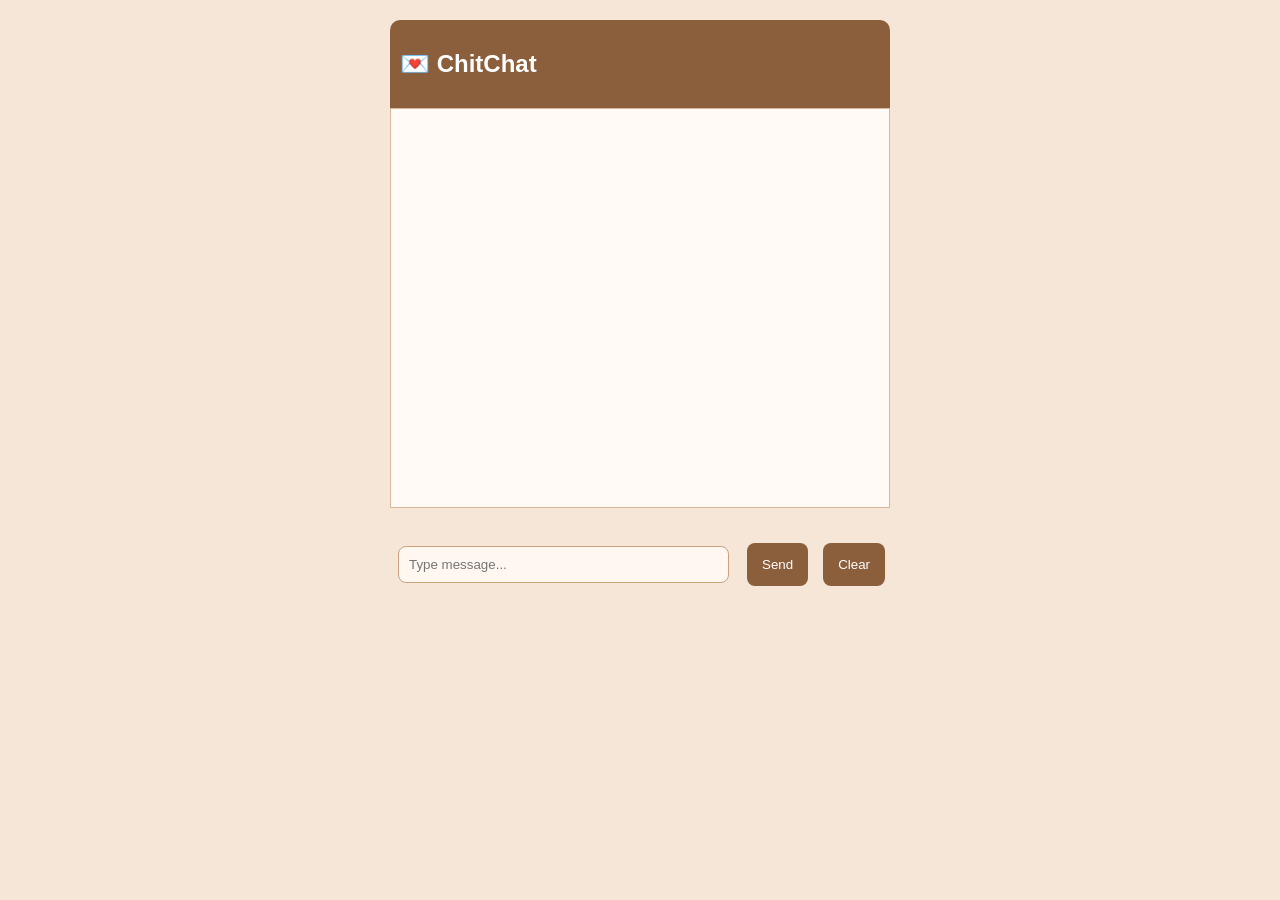
==== chat.html @ 9a0c8846 "Add files via upload" ====
<!DOCTYPE html>
<html>

<head>
<meta charset="UTF-8">
<meta name="viewport" content="width=device-width, initial-scale=1">
<title>Chat 💌</title>
<link rel="stylesheet" href="style.css">
</head>

<body>

<div class="chat-container">

<div class="top">
<h2>💌 ChitChat</h2>
<span id="userName"></span>
</div>

<div id="messages" class="messages"></div>
<div id="typing" class="typing"></div>

<div class="bottom">

<input id="msg" placeholder="Type message...">
<button onclick="sendMessage()">Send</button>
<button onclick="clearChat()">Clear</button>

</div>

</div>

<script src="/socket.io/socket.io.js"></script>
<script src="script.js"></script>

</body>
</html>
---- style.css ----
*{
box-sizing:border-box;
font-family:Arial;
}

body{
margin:0;
background:#f5e6d8;
color:#3b2f2f;
}

/* LOGIN */
.container{
text-align:center;
margin-top:100px;
}

input{
padding:10px;
margin:8px;
border:1px solid #c8a27a;
border-radius:8px;
outline:none;
background:#fff7f0;
width:200px;
}

button{
padding:10px 15px;
margin:5px;
border:none;
border-radius:8px;
cursor:pointer;
background:#8b5e3c;
color:white;
}

button:hover{
background:#6f452b;
}

/* CHAT */
.chat-container{
width:90%;
max-width:500px;
margin:auto;
margin-top:20px;
}

.top{
background:#8b5e3c;
color:white;
padding:10px;
border-radius:10px 10px 0 0;
}

/* MESSAGES BOX */
.messages{
height:400px;
overflow-y:auto;
background:#fffaf5;
padding:10px;
border:1px solid #d6b89a;
display:flex;
flex-direction:column;
}

/* BUBBLES */
.bubble{
padding:8px;
margin:5px;
border-radius:10px;
max-width:70%;
word-wrap:break-word;
}

.left{
background:#e6c3a3;
color:#3b2f2f;
align-self:flex-start;
}

.right{
background:#6f452b;
color:white;
margin-left:auto;
}

/* INPUT AREA */
.bottom{
display:flex;
gap:5px;
margin-top:10px;
}

.bottom input{
flex:1;
}

.typing{
font-size:14px;
color:#8b5e3c;
height:20px;
padding-left:5px;
}
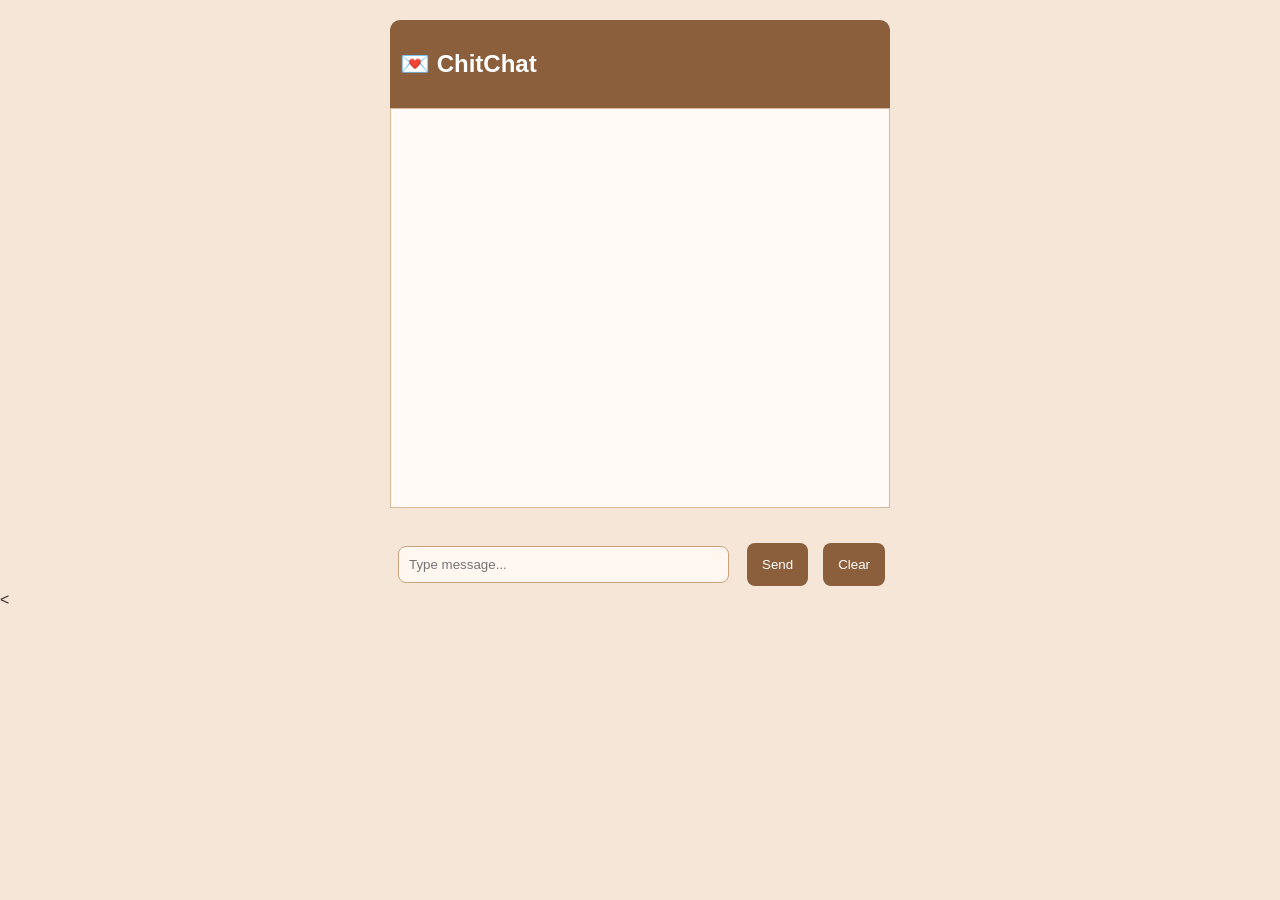
==== commit 79036bea: "UPDATED CODE" ====
--- a/chat.html
+++ b/chat.html
@@ -1,5 +1,5 @@
 <!DOCTYPE html>
-<html>
+<html lang="en">
 
 <head>
 <meta charset="UTF-8">
@@ -12,17 +12,23 @@
 
 <div class="chat-container">
 
+<!-- TOP BAR -->
 <div class="top">
 <h2>💌 ChitChat</h2>
 <span id="userName"></span>
 </div>
 
+<!-- MESSAGES -->
 <div id="messages" class="messages"></div>
+
+<!-- TYPING STATUS -->
 <div id="typing" class="typing"></div>
 
+<!-- INPUT AREA -->
 <div class="bottom">
 
-<input id="msg" placeholder="Type message...">
+<input id="msg" type="text" placeholder="Type message..." autocomplete="off">
+
 <button onclick="sendMessage()">Send</button>
 <button onclick="clearChat()">Clear</button>
 
@@ -30,8 +36,10 @@
 
 </div>
 
-<script src="/socket.io/socket.io.js"></script>
-<script src="script.js"></script>
+<!-- SOCKET.IO (MUST LOAD FIRST) -->
+<script src="https://cdn.socket.io/4.8.3/socket.io.min.js"></script>
+  
+<<script src="./script.js"></script>
 
 </body>
-</html>+</html>
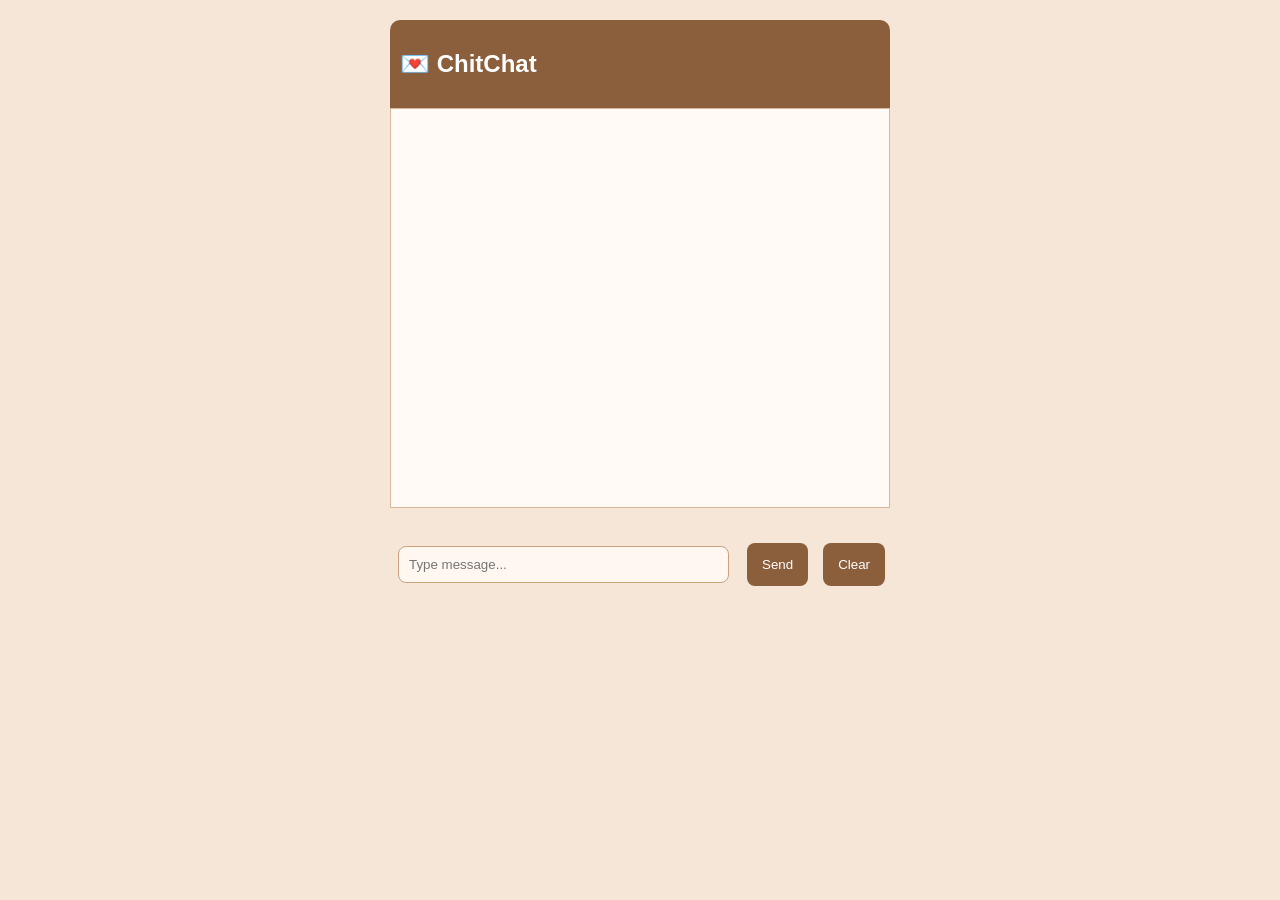
==== commit bc74d9ca: "Fix HTML formatting and structure in chat.html" ====
--- a/chat.html
+++ b/chat.html
@@ -38,8 +38,7 @@
 
 <!-- SOCKET.IO (MUST LOAD FIRST) -->
 <script src="https://cdn.socket.io/4.8.3/socket.io.min.js"></script>
-  
-<<script src="./script.js"></script>
+<script src="./script.js"></script>
 
 </body>
 </html>
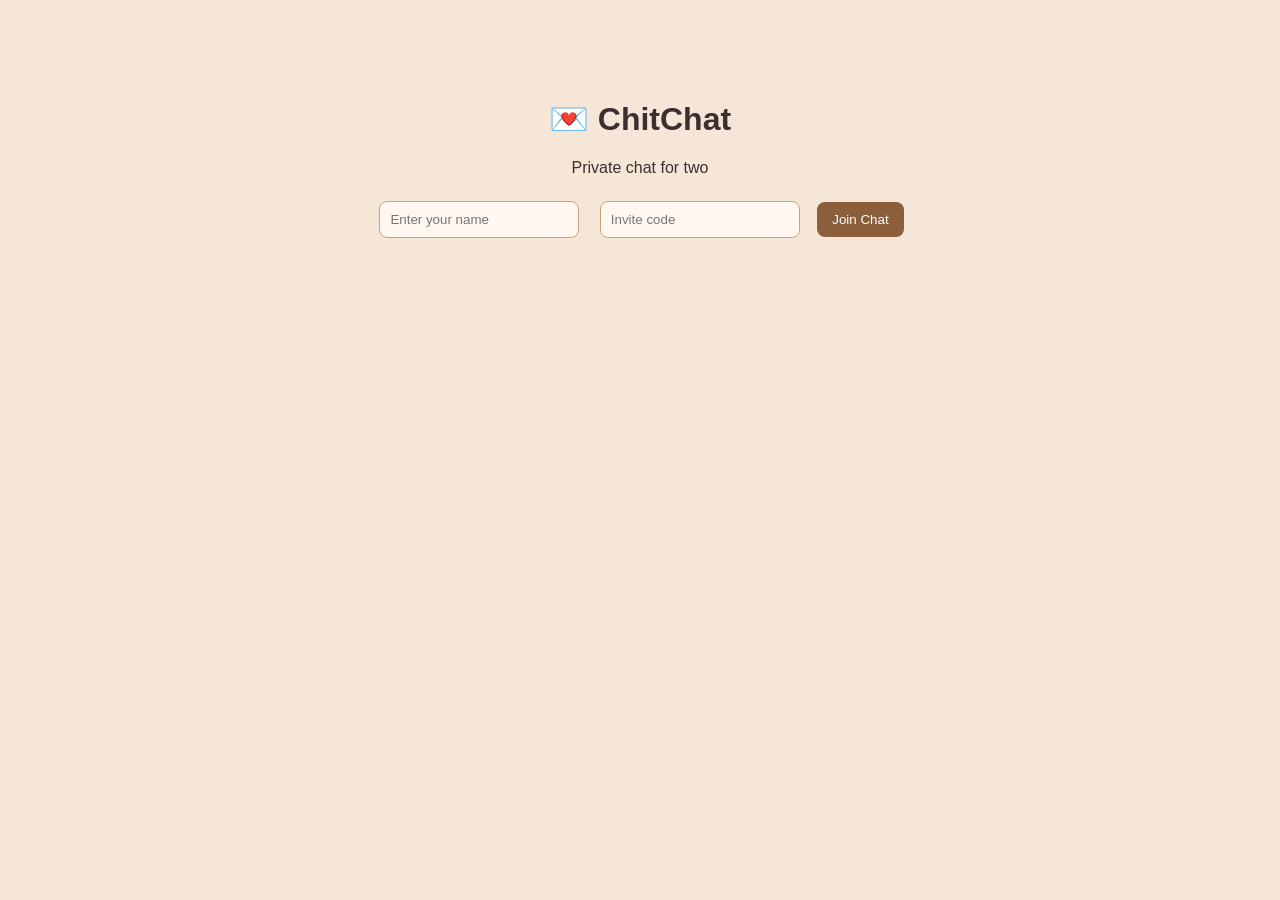
==== commit faae0466: "Update chat.html structure and script loading" ====
--- a/chat.html
+++ b/chat.html
@@ -12,19 +12,14 @@
 
 <div class="chat-container">
 
-<!-- TOP BAR -->
 <div class="top">
 <h2>💌 ChitChat</h2>
 <span id="userName"></span>
 </div>
 
-<!-- MESSAGES -->
 <div id="messages" class="messages"></div>
-
-<!-- TYPING STATUS -->
 <div id="typing" class="typing"></div>
 
-<!-- INPUT AREA -->
 <div class="bottom">
 
 <input id="msg" type="text" placeholder="Type message..." autocomplete="off">
@@ -36,9 +31,9 @@
 
 </div>
 
-<!-- SOCKET.IO (MUST LOAD FIRST) -->
+<!-- SOCKET FIRST -->
 <script src="https://cdn.socket.io/4.8.3/socket.io.min.js"></script>
-<script src="./script.js"></script>
+<script src="/script.js"></script>
 
 </body>
 </html>
